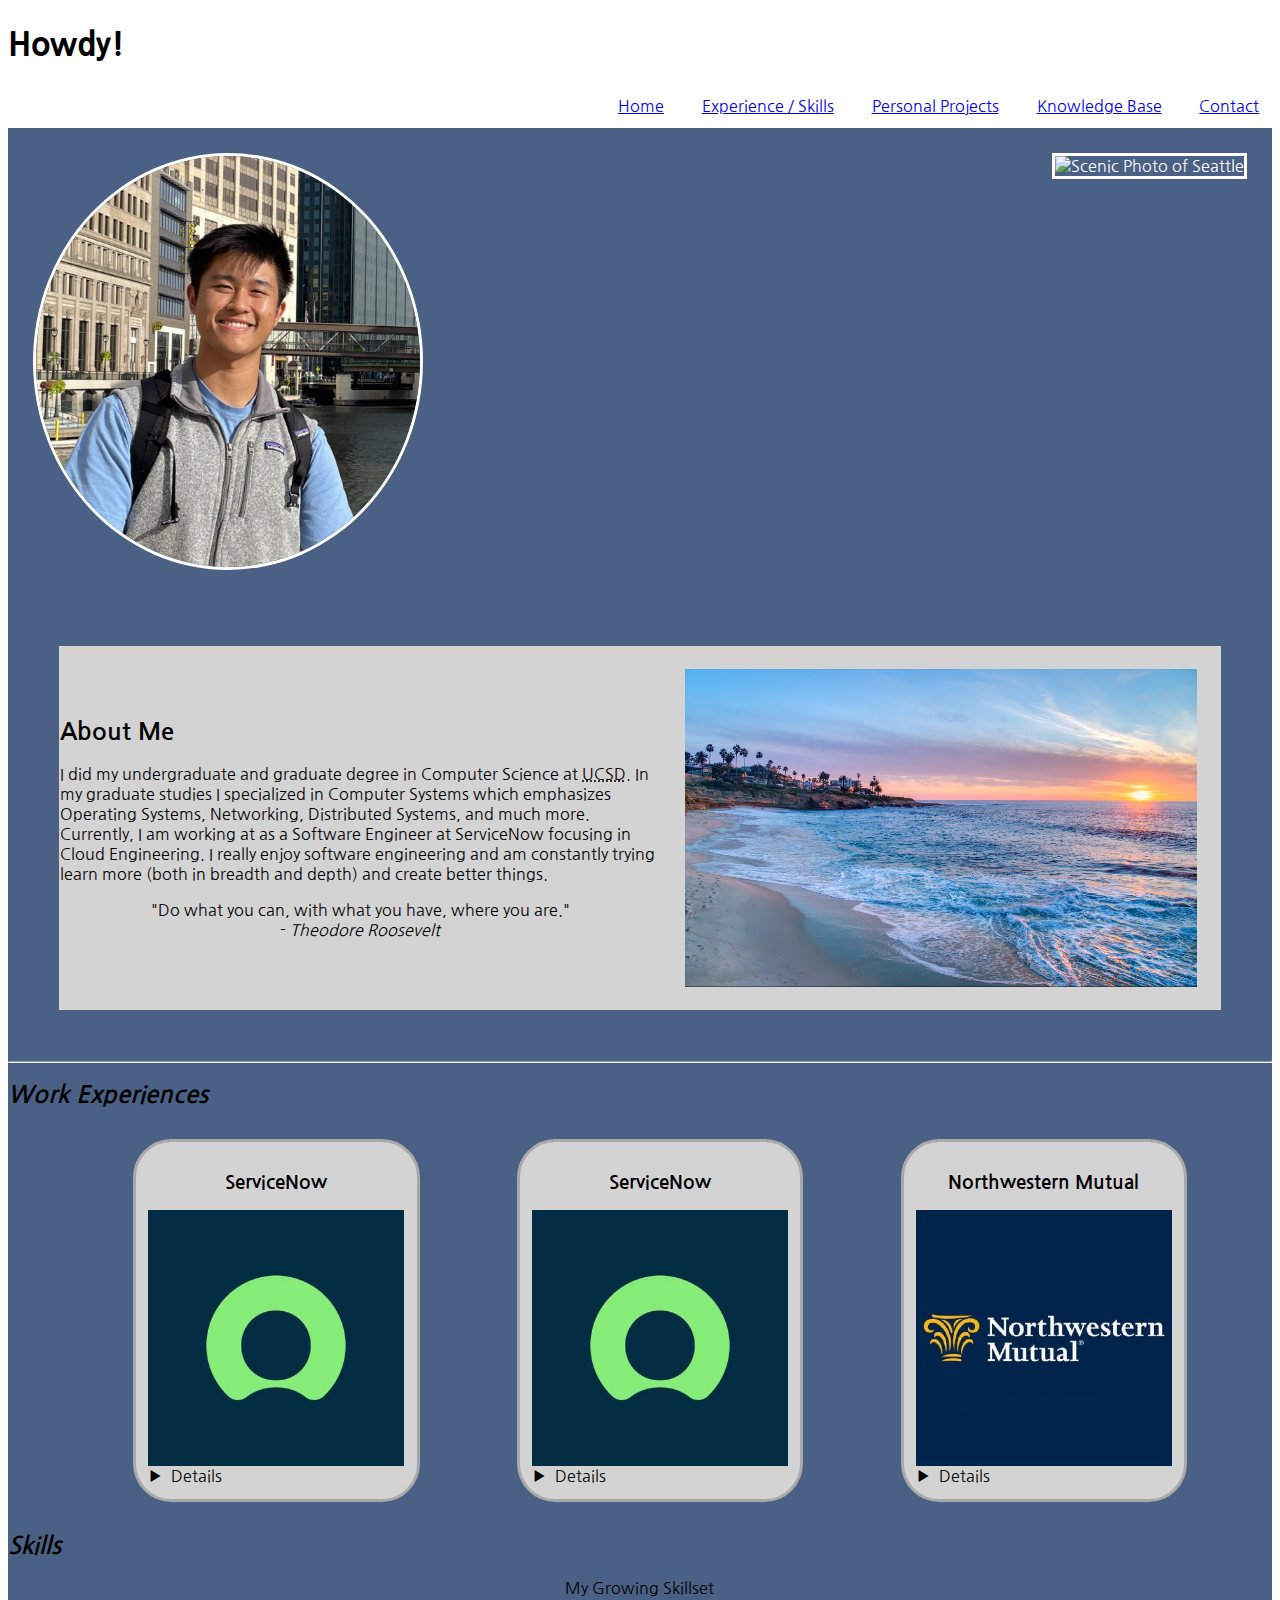
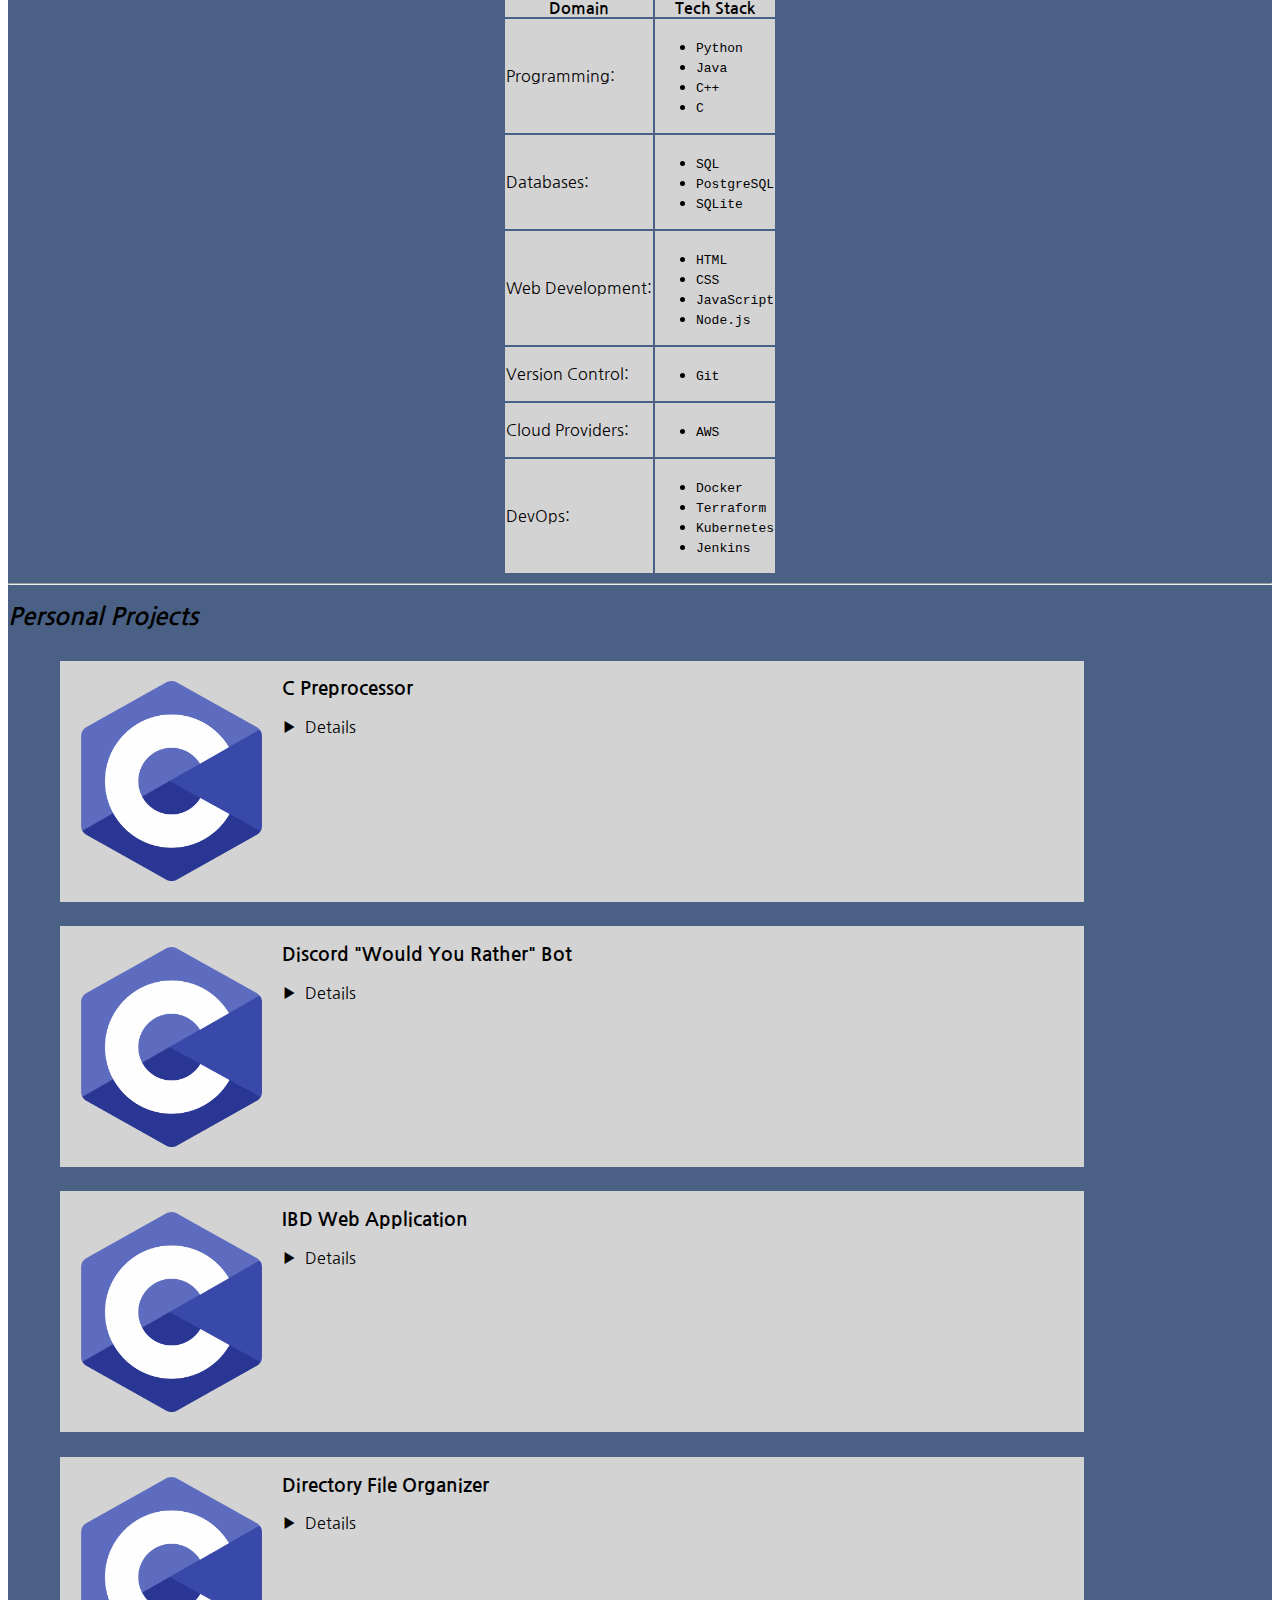
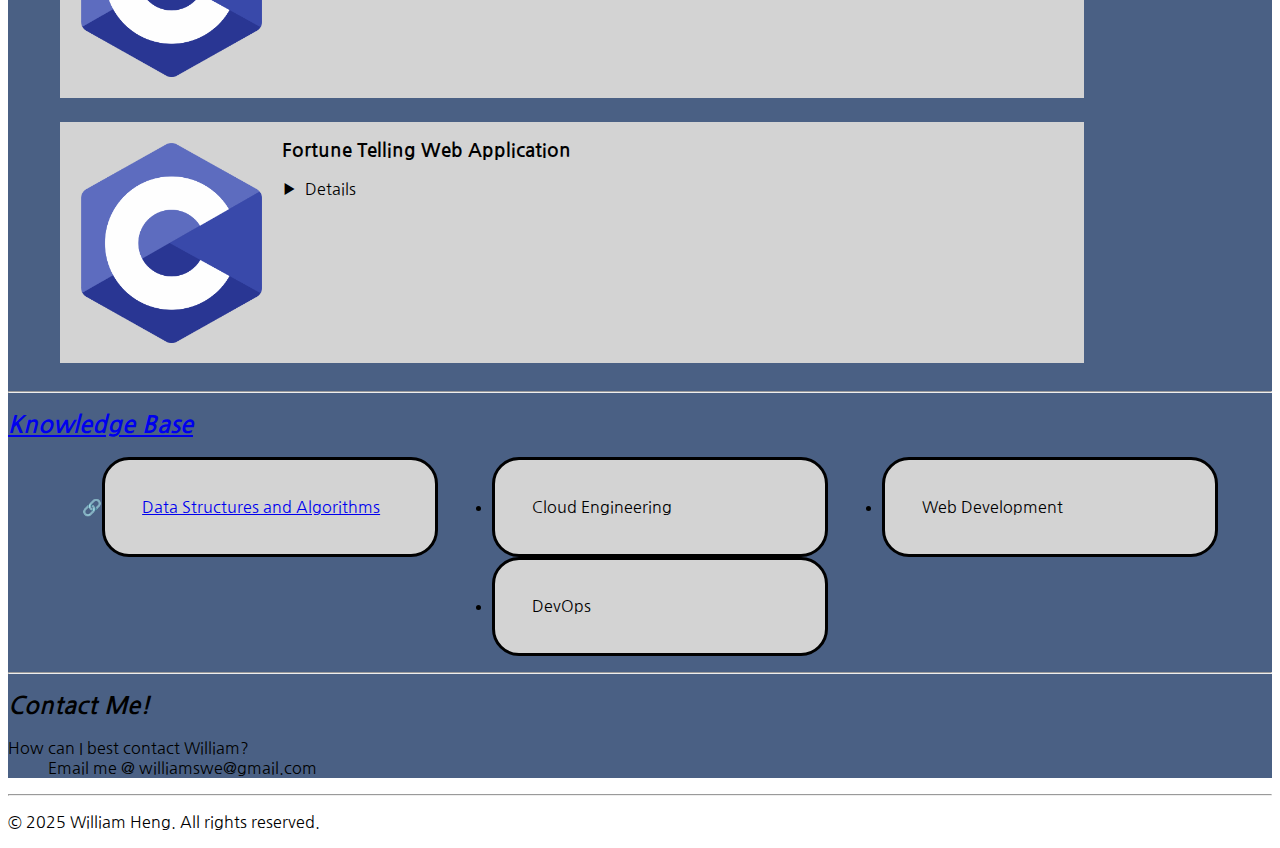
==== index.html @ f6e18cfd "Add files via upload" ====
<!DOCTYPE html>
<html lang="en">
<head>
    <meta charset="UTF-8">
    <meta name="viewport" content="width=device-width, initial-scale=1.0">
    <link rel="stylesheet" href="assets/css/styles.css">
    <link rel="icon" type="image/x-icon" href="assets/images/favicon.ico">

    <!-- Font -->
    <link rel="preconnect" href="https://fonts.googleapis.com">
    <link rel="preconnect" href="https://fonts.gstatic.com" crossorigin>
    <link href="https://fonts.googleapis.com/css2?family=Nanum+Gothic&display=swap" rel="stylesheet">
    <title>William's Porfolio</title>
</head>
<body>
    <header> 
        <h1> <b>Howdy!</b> </h1>
    </header>
    <nav>
        <a href="#home_section">Home</a>
        <a href="#experience_skills_section">Experience / Skills</a>
        <a href="#personal_projects_section">Personal Projects</a>
        <a href="#knowledge_base_section">Knowledge Base</a>
        <a href="#contact_section">Contact</a>
    </nav>
    <main>
        <section id="home_section">
            <section id="landing_page_photos">
                <img src="assets/images/william_headshot.jpg" id="headshot_photo" alt="William Heng Headshot Photo">

                <!-- <figure>
                    <figcaption id="landscape_caption">December 2024: I visited Seattle</figcaption>
                </figure> -->
                <img src="assets/images/seattle.png" id="landscape_photo" alt="Scenic Photo of Seattle" >
            </section>
            

            <!-- <hgroup>
                <h2>Hey!</h2>
                <p><strong>I'm William, nice to meet you!</strong></p>
            </hgroup> -->
            <section id="about_me_section">
                <section id="about_me_text">
                    <h2>About Me</h2>
                    <aside>
                            I did my undergraduate and graduate degree in Computer Science at <abbr title="University of California, San Diego">UCSD</abbr>. 
                            In my graduate studies I specialized in Computer Systems which emphasizes Operating Systems, Networking, Distributed Systems, and much more.
                            Currently, I am working at as a Software Engineer at ServiceNow focusing in Cloud Engineering. 
                            I really enjoy software engineering and am constantly trying learn more (both in breadth and depth) and create better things. 
                    </aside>
                    <blockquote id="quote">
                        "Do what you can, with what you have, where you are."
                        <footer>- <cite>Theodore Roosevelt</cite></footer>
                    </blockquote>
                </section>
                <img src="assets/images/la_jolla_ocean_beach.jpg" class="la_jolla_photo">
            </section>
            
        </section>
        <hr>
        <section id="experience_skills_section">
            <h2><i>Work Experiences</i></h2>
            <ul id="experiences">
                <li class="experience_element">
                    <h3 class="company_name">ServiceNow</h3>
                    <!-- <img src="" alt="ServiceNow Logo"> -->
                    <img src="assets/images/servicenow_logo.jpg" alt="ServiceNow Logo" class="company_logo">
                    <details>
                        <summary>Details</summary>
                        <p>
                            Tenure: June 2025 - September 2025 <br>
                            Position: Software Engineer Intern <br>
                            Responsibilities: 
                        </p>
                    </details>
                </li>
                <li class="experience_element">
                    <h3 class="company_name">ServiceNow</h3>
                    <img src="assets/images/servicenow_logo.jpg" alt="ServiceNow Logo" class="company_logo">
                    <details>
                        <summary>Details</summary>
                        <p>
                            Tenure: June 2025 - September 2025 <br>
                            Position: Software Engineer Intern <br>
                            Responsibilities: 
                        </p>
                    </details>
                </li>
                <li class="experience_element">
                    <h3 class="company_name">Northwestern Mutual</h3>
                    <img src="assets/images/northwestern-mutual_logo.jpg" alt="Northwestern Mutual_logo" class="company_logo">
                    <details>
                        <summary>Details</summary>
                        <p>
                            Tenure: June 2025 - September 2025 <br>
                            Position: Software Engineer Intern <br>
                            Responsibilities: 
                        </p>
                    </details>
                </li>
            </ul>
            <h2><i>Skills</i></h2>
            <section id="skills">
                <table>
                    <caption>My Growing Skillset</caption>
                    <colgroup>
                        <col span="2" style="background-color:lightgray">
                      </colgroup>
                    <tr>
                        <th>Domain</th>
                        <th>Tech Stack</th>
                    </tr>
                    <tr>
                        <td>Programming:</td>
                        <td>
                            <ul>
                                <li><code>Python</code></li>
                                <li><code>Java</code></li>
                                <li><code>C++</code></li>
                                <li><code>C</code></li>
                            </ul>
                        </td>
                    </tr>
                    <tr>
                        <td>Databases:</td>
                        <td>
                            <ul>
                                <li><code>SQL</code></li>
                                <li><code>PostgreSQL</code></li>
                                <li><code>SQLite</code></li>
                            </ul>
                        </td>
                    </tr>
                    <tr>
                        <td>Web Development:</td>
                        <td>
                            <ul>
                                <li><code>HTML</code></li>
                                <li><code>CSS</code></li>
                                <li><code>JavaScript</code></li>
                                <li><code>Node.js</code></li>
                            </ul>
                        </td>
                    </tr>
                    <tr>
                        <td>Version Control:</td>
                        <td>
                            <ul>
                                <li><code>Git</code></li>
                            </ul>
                        </td>
                    </tr>
                    <tr>
                        <td>Cloud Providers:</td>
                        <td>
                            <ul>
                                <li><code>AWS</code></li>
                            </ul>
                        </td>
                    </tr>
                    <tr>
                        <td>DevOps:</td>
                        <td>
                            <ul>
                                <li><code>Docker</code></li>
                                <li><code>Terraform</code></li>
                                <li><code>Kubernetes</code></li>
                                <li><code>Jenkins</code></li>
                            </ul>
                        </td>
                    </tr>
                </table>
            </section>
        </section>
        <hr>
        <section id="personal_projects_section">
            <h2><i>Personal Projects</i></h2>
            <ul id="projects">
                <li class="project_element">
                    <img src="assets/images/c_preprocessor_project_logo.png" alt="c_programming_logo" class="project_image">
                    <section class="project_name_description">
                        <h3>C Preprocessor</h3>
                        <details>
                            <summary>Details</summary>
                            <p>
                                Developed a CPP in a Linux environment that processes C source files and removes comments from source code.
                                Designed the program using a Deterministic Finite Automaton (DFA) by enumerating states.
                                Automated the orchestration of tests with a Makefile.
                            </p>
                        </details>
                    </section>
                </li>
                <li class="project_element">
                    <img src="assets/images/c_preprocessor_project_logo.png" alt="c_programming_logo" class="project_image">
                    <section class="project_name_description">
                        <h3>Discord "Would You Rather" Bot</h3>
                            <details>
                                <summary>Details</summary>
                                <p>
                                    Fun personal project for my Discord server for friends to enjoy.
                                    Developed and deployed a Discord bot to generate “would you rather” jokes sourced from the subreddit r/WouldYouRather.
                                    Utilized Discord and Reddit APIs.
                                </p>
                            </details>
                    </section>
                </li>
                <li class="project_element">
                    <img src="assets/images/c_preprocessor_project_logo.png" alt="c_programming_logo" class="project_image">
                    <section id="project_name_description">
                        <h3>IBD Web Application</h3>
                        <details>
                            <summary>Details</summary>
                            <p>
                                Developed and supported a full-stack web-application for the UCSD Boolean Lab.
                                Simplified complex data visualizations for Inflammatory Bowel Disease.
                                Collaborated with lab members and delivered the project following end-to-end agile practices.
                                Enhanced accessibility and efficiency for graduate researchers by streamlining data interpretation.
                            </p>
                        </details>
                    </section>    
                </li>
                <li class="project_element">
                    <img src="assets/images/c_preprocessor_project_logo.png" alt="c_programming_logo" class="project_image">
                    <section id="project_name_description">
                        <h3>Directory File Organizer</h3>
                        <details>
                            <summary>Details</summary>
                            <p>
                                Developed a program to recursively traverse directories and efficiently sort them based on file extensions.
                                Used Python and libraries (os, shutil).
                            </p>
                        </details>
                    </section>
                </li>
                <li class="project_element">
                    <img src="assets/images/c_preprocessor_project_logo.png" alt="c_programming_logo" class="project_image">

                    <section id="project_name_description">
                        <h3>Fortune Telling Web Application</h3>
                        <details>
                            <summary>Details</summary>
                            <p>
                                Collaborated with 10 students to design and develop a Harry Potter themed fortune telling web application using Agile Development principles.
                            </p>
                        </details>
                    </section>
                </li>
            </ul>
        </section>
        <hr>
        <section id="knowledge_base_section">
            <h2><em><a href="https://github.com/williamheng89/My-Knowledge-Base" target="_blank">Knowledge Base</a></em></h2>
            <ul id="knowledge_base">
                <li class="knowledge_base_element"><a href="https://github.com/williamheng89/My-Knowledge-Base/tree/main/Leetcode" target="_blank" rel="noopener noreferrer">Data Structures and Algorithms</a></li>
                <li class="knowledge_base_element">Cloud Engineering</li>
                <li class="knowledge_base_element">Web Development</li>
                <li class="knowledge_base_element">DevOps</li>
            </ul>
        </section>
        <hr>
        <section id="contact_section">
            <h2><i>Contact Me!</i></h2>
            <dl>
                <dt>How can I best contact William?</dt>
                <dd>Email me @ williamswe@gmail.com</dd>
            </dl>
        </section>
    </main>
    <hr>    
    <footer>
        <p>&copy; 2025 William Heng. All rights reserved.</p>
    </footer>
</body>
</html>
---- assets/css/styles.css ----
:root {
    --fav-blue: rgb(74, 96, 132);
    --fav-gray: lightgray; 
    --fav-hover: color-mix(in srgb, var(--fav-blue) 70%, var(--fav-gray) 30%);
}

@keyframes bounce {
    0%, 100% { transform: translateY(0); }
    50% { transform: translateY(-10px); } /* Moves up */
}
  
h1 {
    display: inline-block;
    animation: bounce 1s infinite ease-in-out;
}

nav {
    position: sticky; /* Keeps the nav bar always present on the page*/
    top: 0;
    /* padding: 2%; */
    background-color: white;
    overflow: hidden;
    display: flex;
    justify-content: flex-end;
    height: auto;
}
nav a {
    display: block;
    text-align: center;
    margin-left: 1%;
    padding: 1%
}
nav a:hover {
    background-color: var(--fav-hover, beige);
}

body {
    font-family: "Nanum Gothic", serif;
    
}
main {
    background-color: var(--fav-blue, gray);
}

/* Everything for Home Section */
#headshot_photo {
    border-style: solid;
    border-color: white;
    border-width: 1%;
    border-radius: 50%;
    margin: 2%;
    max-width: 30dvw;
    height: 100%;

    
}
#landscape_photo {
    border-style: solid;
    border-color: white;
    border-width: 1%;
    margin: 2%;
    max-width: 55dvw;
    height: 90%;

}
#landing_page_photos {
    display: flex;
    justify-content: space-between;
    overflow: hidden;
}
#home_section {
    color: white;
}


.la_jolla_photo {
    max-width: 40dvw;
    height: auto;
    margin: 2%;
    /* overflow: scroll; */
    
}

#about_me_text {
    max-width: 600px;
    color: black;
    display: flex;
    flex-direction: column;
    justify-content: center;
    align-content: center;
}
#about_me_section {
    background-color: var(--fav-gray, beige);
    margin: 4%;
    display: flex;
    justify-content: space-evenly;
    overflow: hidden;
}

blockquote {
    text-align: center;
}

/* Everything for Experiences and Skills Section */
#experiences {
    display: flex;
    flex-wrap: wrap;
    justify-content: space-evenly;
    align-content: center;
    align-items: flex-start;
    
    .experience_element {
        list-style-type: none;
        background-color: var(--fav-gray, beige);
        border: solid darkgray;
        border-width: .25dvw;
        border-radius: 3dvw;
        padding: 1%;
        margin: 1%;
    }
}


.company_logo {
    max-width: 20dvw;
    display: block;
    margin: auto;
}
.company_name {
    text-align: center;
}

#skills {
    display: flex;
    justify-content: center;
    /* background-color: lightgray; */
}
/* Everything for Projects Section */
li:has(a) {
    list-style-type: "🔗";
  }
#projects {
    display: flex;
    flex-direction: column;
    justify-content: center;
    
    .project_element {
        background-color: var(--fav-gray, beige);
        list-style-type: none;
        display: flex;
        margin: 1%;
        max-width: 80dvw;
        height: auto;
    }
}

.project_image {
    max-height: 200px;
    margin: 2%;
}
/* Everything for Knowledge Base Section */
#knowledge_base {
    display: flex;
    flex-wrap: wrap;
    justify-content: space-evenly;

    .knowledge_base_element {
        background-color: var(--fav-gray, beige);
        /* list-style-type: n   one; */
        border: solid black;
        padding: 3%;
        border-radius: 3dvh;
        min-width: 20dvw;
        height: 100%;
        
    }
}

details summary {
    list-style: none; /* Remove default arrow */
    display: flex;
    align-items: center;
    cursor: pointer;
  }
  
details summary::before {
    content: "▶"; /* Right arrow (closed) */
    display: inline-block;
    margin-right: 8px;
    transition: transform 0.3s ease-in-out;
}

details[open] summary::before {
    transform: rotate(90deg); /* Rotate when open */
}


/* Media Queries: Particularly for Responsiveness of different devices */
@media only screen and (max-width: 800px) {
    .la_jolla_photo {
        display: none;
    }
    #experiences {
        flex-direction: column;
        align-items: center;
    }
    .company_logo {
        max-width: 40dvw;
    }
    #knowledge_base {
        flex-direction: column;
        align-items: center;
    }
}
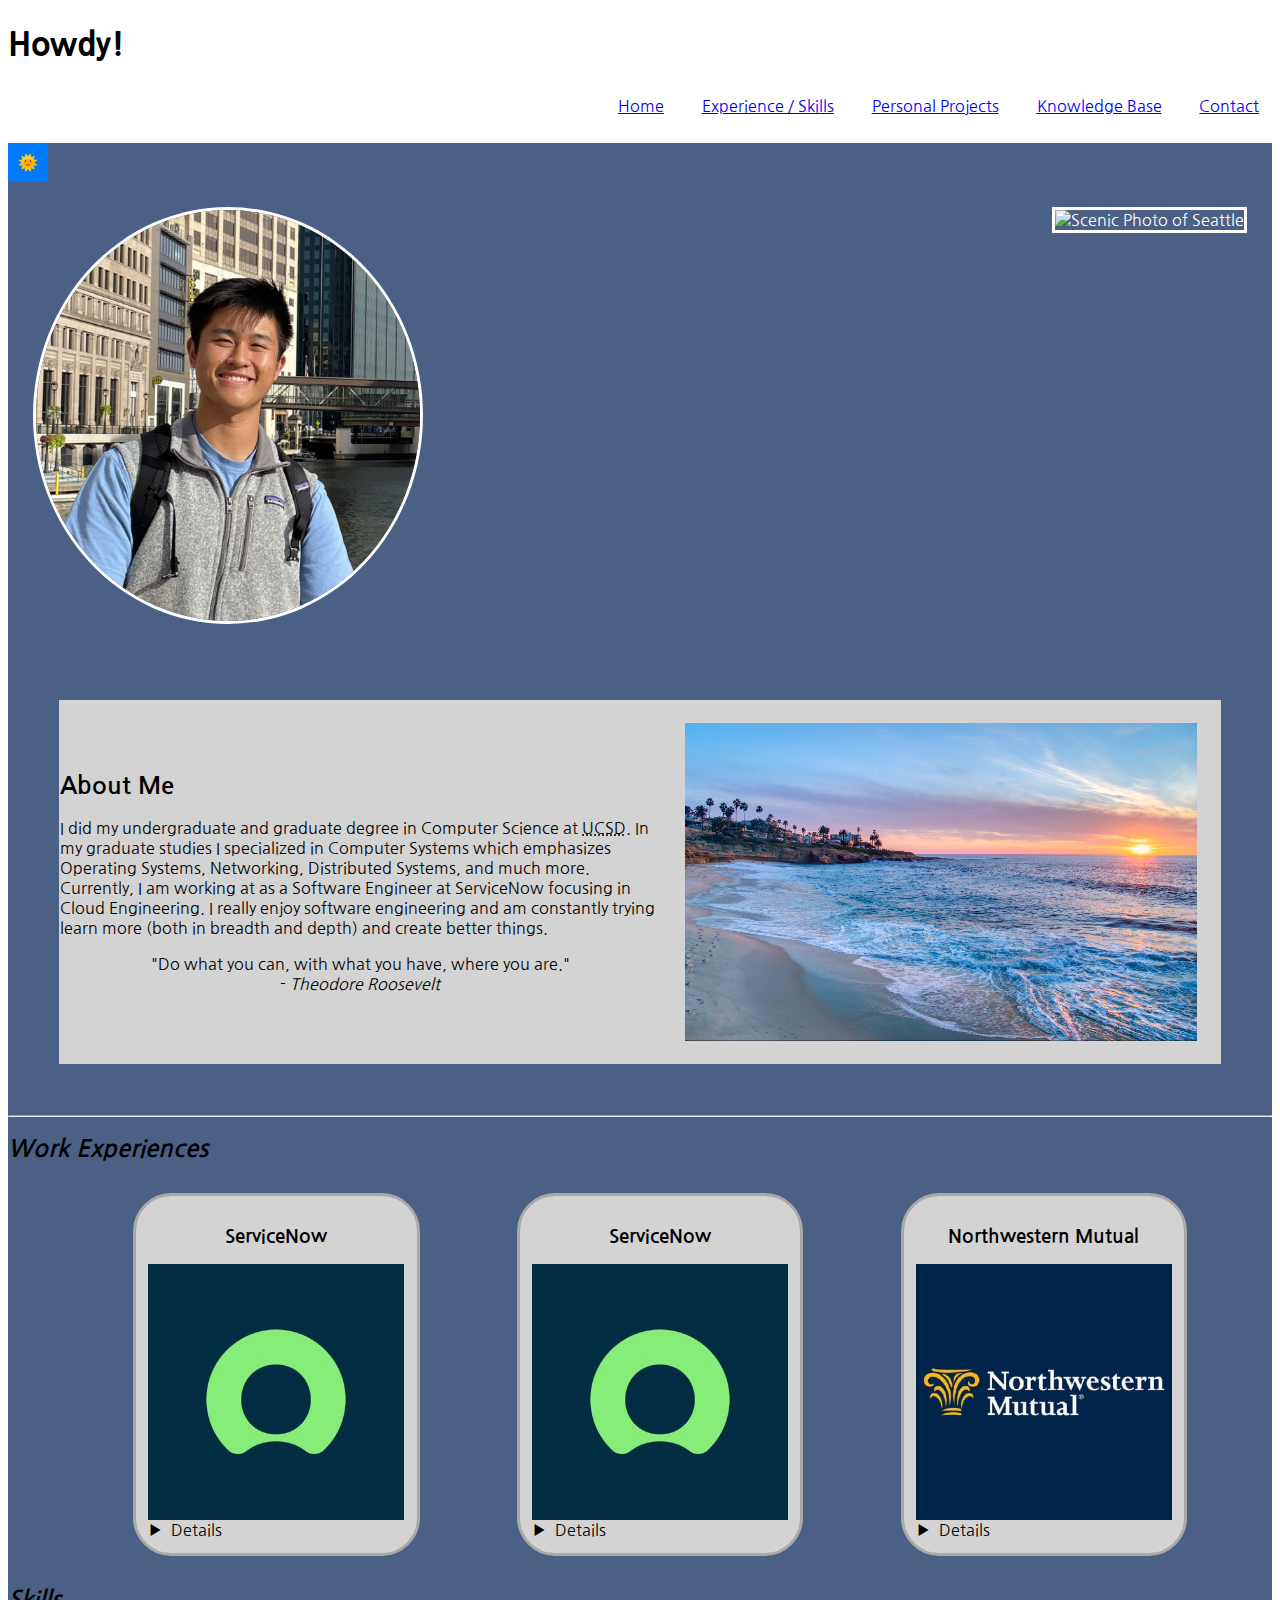
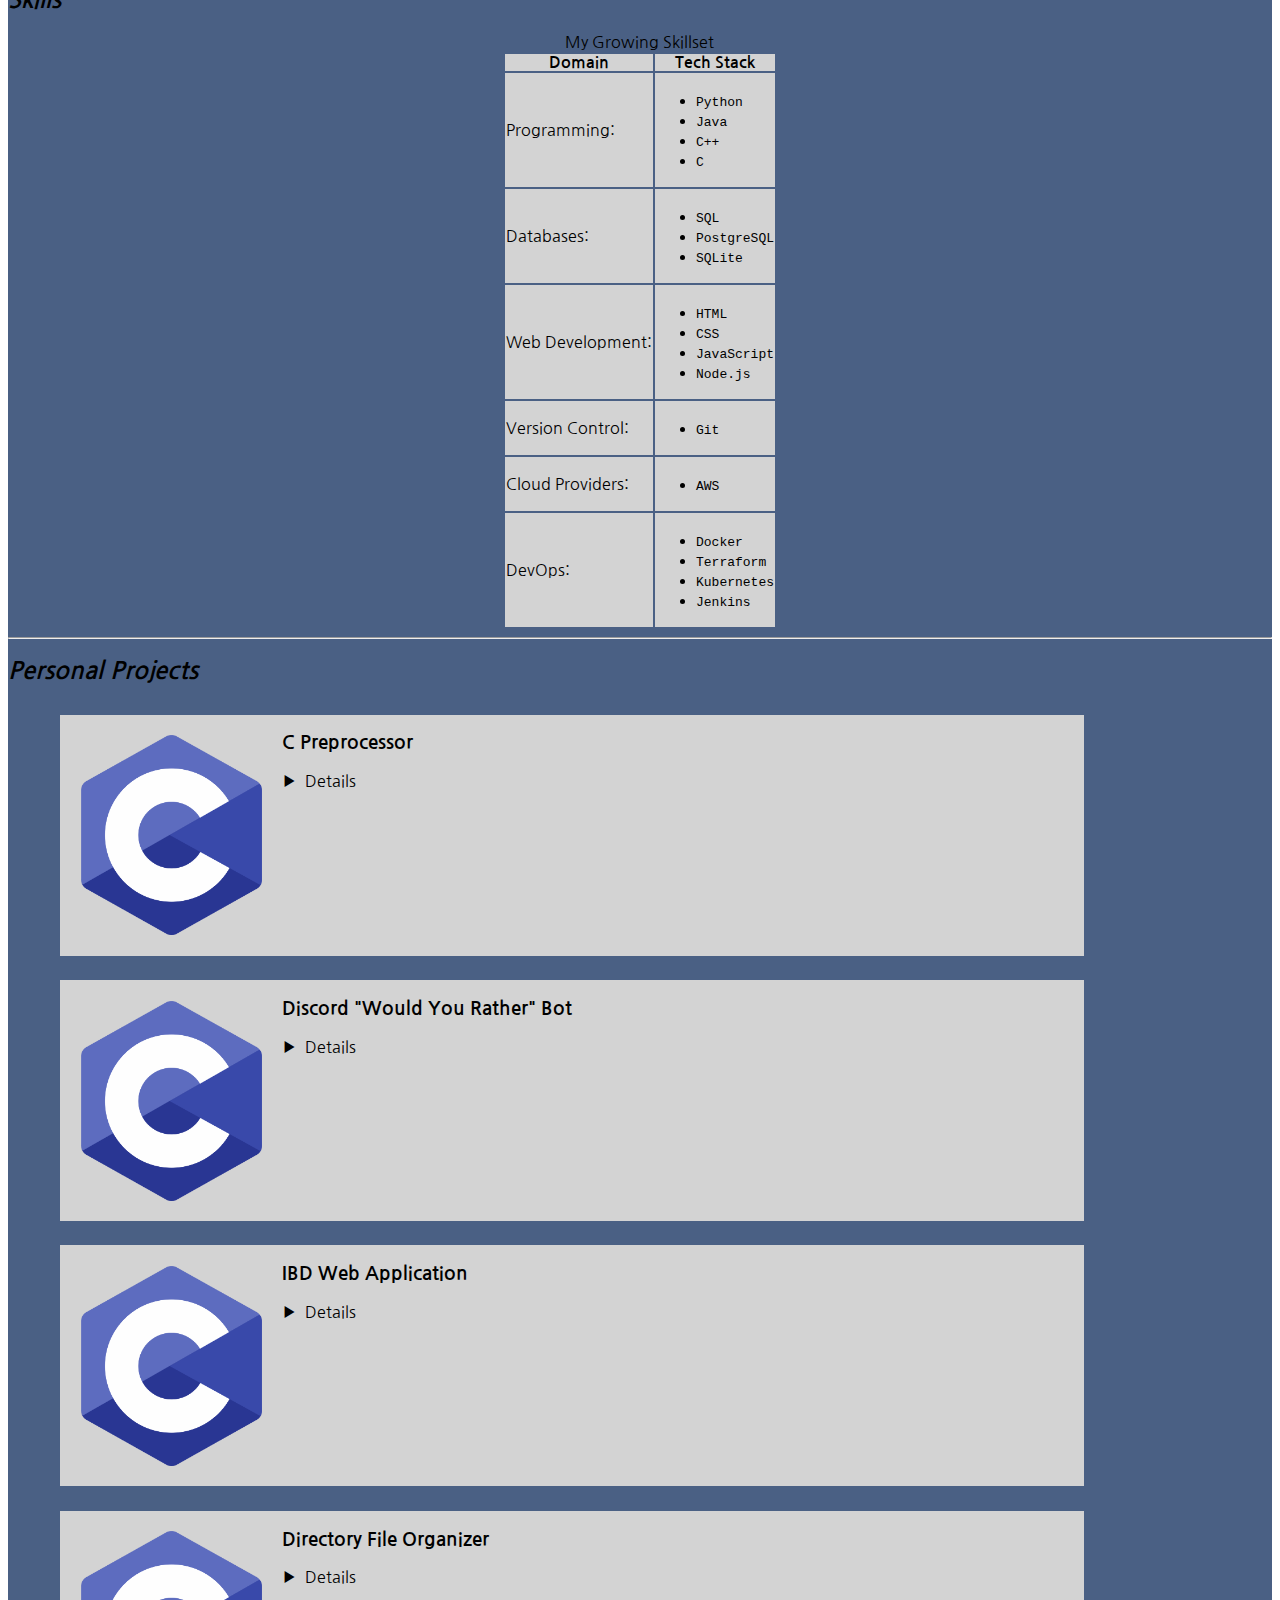
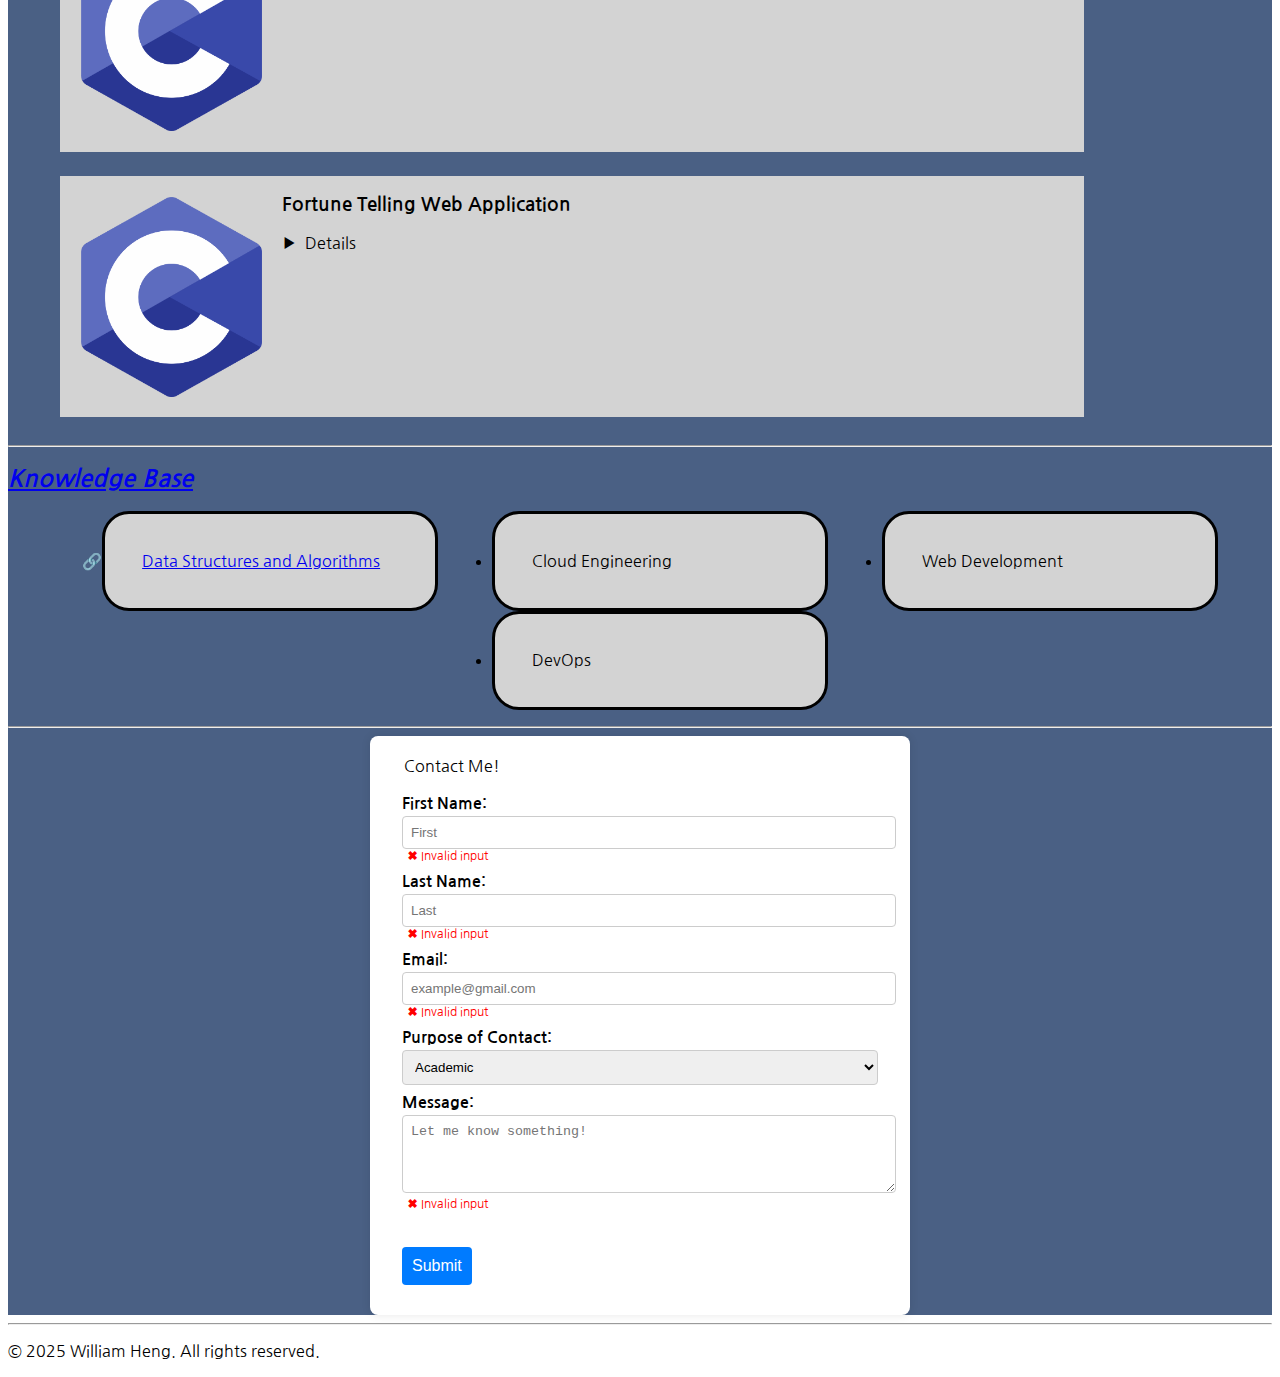
==== commit 10c80cf0: "hw 4" ====
--- a/index.html
+++ b/index.html
@@ -24,6 +24,18 @@
         <a href="#contact_section">Contact</a>
     </nav>
     <main>
+        <button id="theme-toggle">
+            🌞
+        </button>
+
+        <noscript>
+            <h3>JavaScript has been turned off. Form and Light Switch will not work &#128532;</h3>
+            <style>
+                #theme-toggle {
+                    display: hidden;
+                }
+            </style>
+        </noscript>
         <section id="home_section">
             <section id="landing_page_photos">
                 <img src="assets/images/william_headshot.jpg" id="headshot_photo" alt="William Heng Headshot Photo">
@@ -259,12 +271,148 @@
         </section>
         <hr>
         <section id="contact_section">
-            <h2><i>Contact Me!</i></h2>
-            <dl>
-                <dt>How can I best contact William?</dt>
-                <dd>Email me @ williamswe@gmail.com</dd>
-            </dl>
+            <form action="https://httpbin.org/post" method="post">        
+                <fieldset>
+                    <legend>Contact Me!</legend>
+            
+                    <label for="first_name">First Name:</label>
+                    <input type="text" name="first_name" id="first_name" placeholder="First" required
+                        pattern="[A-Za-z\s-]{1,50}" title="Only letters, spaces, and hyphens allowed, max length is 50 characters">
+                    <span></span>
+            
+                    <label for="last_name">Last Name:</label>
+                    <input type="text" name="last_name" id="last_name" placeholder="Last" required 
+                        pattern="[A-Za-z\s-]{1,50}" title="Only letters, spaces, and hyphens allowed, max length is 50 characters">
+                    <span></span>
+            
+                    <label for="email">Email:</label>
+                    <input type="email" name="email" id="email" placeholder="example@gmail.com" required>
+                    <span></span>
+            
+                    <label for="purpose">Purpose of Contact:</label>
+                    <select name="purpose" id="purpose">
+                        <option value="academic">Academic</option>
+                        <option value="career">Career</option>
+                        <option value="business">Business</option>
+                        <option value="general">General Inquiry</option>
+                    </select>
+            
+                    <label for="message">Message:</label>
+                    <textarea name="message" id="message" placeholder="Let me know something!" rows="4" required
+                        maxlength="500" title="Maximum 500 characters allowed"></textarea>
+                    <span></span>
+                    <input type="hidden" name="possible_bot" id="possible_bot" value="true">
+
+                    <input type="hidden" name="form_errors" id="form_errors">
+
+                    <output name="info_mesage" for="info"></output>
+                    <output name="error_mesage" for="error"></output>
+                    <button type="submit">Submit</button>
+                </fieldset>
+            </form>
         </section>
+        
+        <script>
+            document.addEventListener("DOMContentLoaded", function () {
+                const form = document.querySelector("form");
+                const errorOutput = document.querySelector("output[name='error_mesage']");
+                const infoOutput = document.querySelector("output[name='info_mesage']");
+                const messageField = document.getElementById("message");
+                const formErrorsInput = document.getElementById("form_errors");
+                let form_errors = [
+                    {first_name: []},
+                    {last_name: []},
+                ];
+        
+                const textFields = document.querySelectorAll("input[type='text']");
+        
+                textFields.forEach(field => {
+                    field.addEventListener("input", function () {
+                        const validPattern = /^[A-Za-z\s-]{1,50}$/; // Allows letters, spaces, and hyphens
+                        if (!validPattern.test(field.value)) {
+                            let invalid_char = field.value;
+                            field.value = field.value.replace(/[^A-Za-z\s-]/g, ""); // Remove invalid characters
+                            flashField(field, `${field.name}: Invalid character removed: ${invalid_char}`);
+                            let fieldError = form_errors.find(obj => obj.hasOwnProperty(field.name));
+                            if (fieldError) {
+                                fieldError[field.name].push(invalid_char);
+                            }
+                        }
+                    });
+                });
+        
+                // Character countdown for the textarea
+                messageField.addEventListener("input", function () {
+                    const maxLength = messageField.getAttribute("maxlength");
+                    const remaining = maxLength - messageField.value.length;
+        
+                    infoOutput.textContent = `${remaining} characters remaining`;
+        
+                    if (remaining <= 50) {
+                        infoOutput.classList.add("warning");
+                    } else {
+                        infoOutput.classList.remove("warning");
+                    }
+                });
+        
+                // Custom validation handling
+                form.addEventListener("submit", function (event) {
+                    event.preventDefault(); // Prevent the form from submitting and refreshing the page
+                    formErrorsInput.value = JSON.stringify(form_errors);
+                    form.submit();
+                });
+        
+                // Function to display error messages in the <output> field
+                function showErrorMessage(message) {
+                    errorOutput.innerHTML = message;
+                    fadeOutErrorMessage();
+                }
+        
+                // Function to flash fields on error and display a message in <output>
+                function flashField(field, message) {
+                    field.classList.add("flash");
+                    showErrorMessage(message);
+        
+                    setTimeout(() => {
+                        field.classList.remove("flash");
+                    }, 500);
+        
+                    fadeOutErrorMessage();
+                }
+        
+                // Function to fade out the error message after a short duration
+                function fadeOutErrorMessage() {
+                    setTimeout(() => {
+                        errorOutput.innerHTML = "";
+                    }, 3000);
+                }
+            });
+            
+            //When no JS, it displays none --> else displays
+            const themeToggle = document.getElementById('theme-toggle');
+            themeToggle.style.display = "block";
+            // Check the stored theme from localStorage and apply it
+            if (localStorage.getItem('theme') === 'dark') {
+                document.body.setAttribute('data-theme', 'dark');
+                themeToggle.textContent = '🌙'; // Change button icon for dark mode
+            } else {
+                themeToggle.textContent = '🌞'; // Default to light mode
+            }
+
+            // Toggle theme on button click
+            themeToggle.addEventListener('click', () => {
+                if (document.body.getAttribute('data-theme') === 'dark') {
+                    document.body.removeAttribute('data-theme');
+                    localStorage.setItem('theme', 'light');
+                    themeToggle.textContent = '🌞'; // Switch to light mode
+                } else {
+                    document.body.setAttribute('data-theme', 'dark');
+                    localStorage.setItem('theme', 'dark');
+                    themeToggle.textContent = '🌙'; // Switch to dark mode
+                }
+                console.log('I WAS CLICKED')
+            });
+        </script>
     </main>
     <hr>    
     <footer>
--- a/assets/css/styles.css
+++ b/assets/css/styles.css
@@ -3,6 +3,8 @@
     --fav-blue: rgb(74, 96, 132);
     --fav-gray: lightgray; 
     --fav-hover: color-mix(in srgb, var(--fav-blue) 70%, var(--fav-gray) 30%);
+    --background-color-light: var(--fav-blue);
+    --background-color-dark: #333;
 }
 
 @keyframes bounce {
@@ -32,7 +34,7 @@
     padding: 1%
 }
 nav a:hover {
-    background-color: var(--fav-hover, beige);
+    background-color: var(--background-color);
 }
 
 body {
@@ -40,7 +42,11 @@
     
 }
 main {
-    background-color: var(--fav-blue, gray);
+    background-color: var(--background-color-light);
+}
+
+body[data-theme="dark"] main {
+    background-color: var(--background-color-dark);
 }
 
 /* Everything for Home Section */
@@ -195,6 +201,102 @@
     transform: rotate(90deg); /* Rotate when open */
 }
 
+form {
+    max-width: 500px;
+    margin: auto;
+    display: flex;
+    flex-direction: column;
+    background: white;
+    padding: 20px;
+    border-radius: 8px;
+    box-shadow: 0 0 10px rgba(0, 0, 0, 0.1);
+}
+
+fieldset {
+    padding: 10px;
+    border: none;
+}
+
+label {
+    margin-top: 10px;
+    font-weight: bold;
+    display: block;
+}
+
+input, select, textarea {
+    width: 100%;
+    padding: 8px;
+    margin-top: 5px;
+    border: 1px solid #ccc;
+    border-radius: 4px;
+}
+
+textarea {
+    resize: vertical;
+    max-height: 200px;
+}
+
+/* Error Icon for Invalid Input */
+input:invalid + span::before,
+textarea:invalid + span::before {
+    content: "✖ Invalid input";
+    color: red;
+    font-size: 12px;
+    margin-left: 5px;
+    display: block;
+}
+
+/* Success Icon for Valid Input */
+input:valid + span::before,
+textarea:valid + span::before {
+    content: "✔ Valid";
+    color: green;
+    font-size: 12px;
+    margin-left: 5px;
+    display: block;
+}
+
+button {
+    margin-top: 15px;
+    background-color: #007BFF;
+    color: white;
+    padding: 10px;
+    border: none;
+    border-radius: 4px;
+    cursor: pointer;
+    font-size: 16px;
+}
+
+button:hover {
+    background-color: #0056b3;
+}
+
+.warning {
+    color: orange;
+    font-weight: bold;
+}
+
+.flash {
+    animation: flash 0.3s ease-in-out;
+}
+
+@keyframes flash {
+    0%, 100% { background-color: white; }
+    50% { background-color: #ffcccc; }
+}
+
+output {
+    display: block;
+    margin-top: 10px;
+    font-size: 14px;
+}
+
+output[name="error_mesage"] {
+    color: red;
+    font-weight: bold;
+}
+
+
 
 /* Media Queries: Particularly for Responsiveness of different devices */
 @media only screen and (max-width: 800px) {
